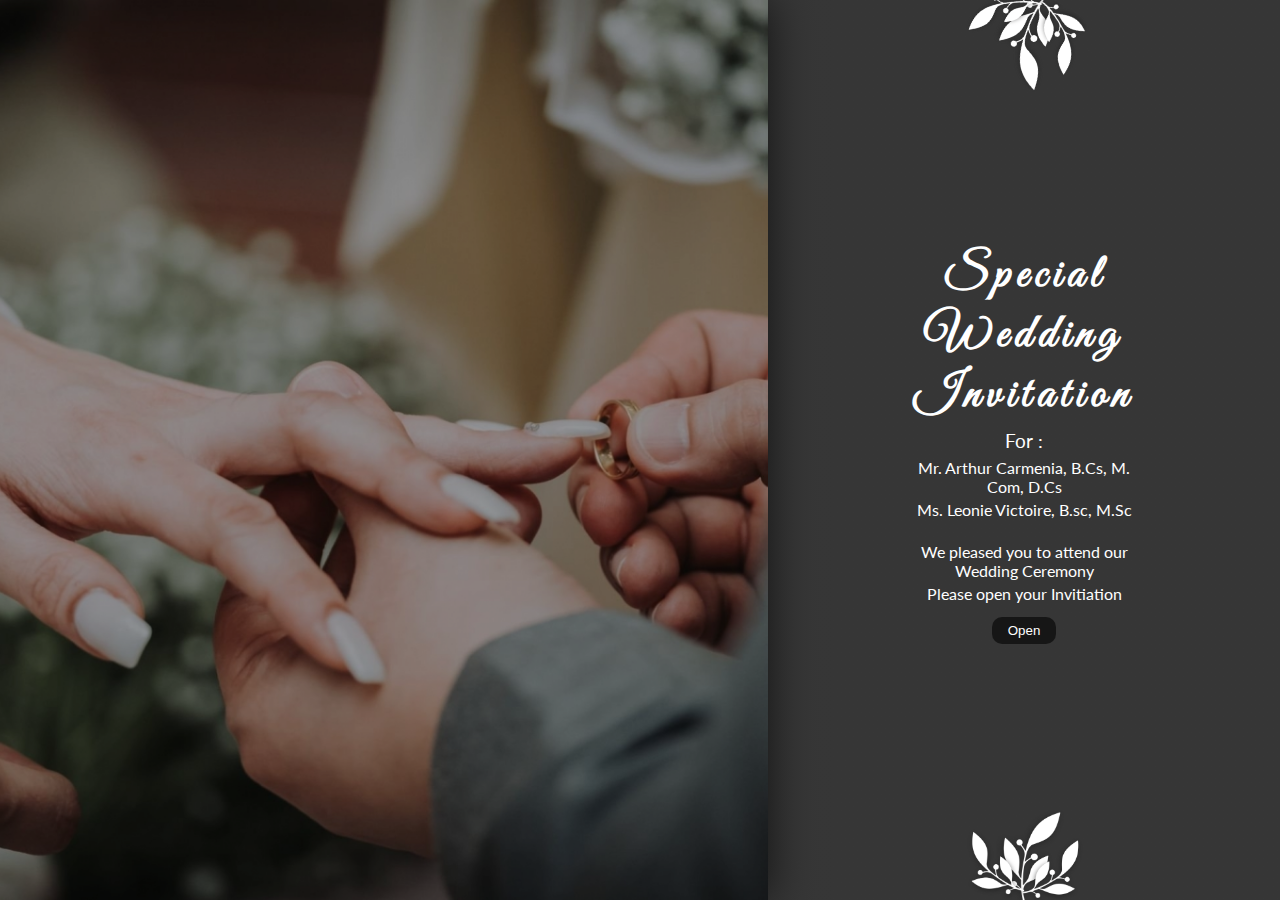
==== index.html @ edbd513b "Push H-3 UAS PBW" ====
<!DOCTYPE html>
<html lang="en">
<head>
    <meta charset="UTF-8">
    <meta http-equiv="X-UA-Compatible" content="IE=edge">

    <!-- Import Viewport Width -->
    <meta name="viewport" content="width=device-width, initial-scale=1.0">

    <!-- Import External CSS -->
    <link rel="stylesheet" href="./styles/styles.css">
    <title>Sultan and Melissa Wedding Invitation | Web Invitation Card</title>
</head>
<body>
    <article class="container">
        <section class="pos-relative" id="front-left">
            <img class="pos-absolute" src="./images/dl.beatsnoop.com-3000-VYKZ3xysHr.jpg" alt="Invitiation Card Front Layer Image" id="front-layer-image">
            <div class="pos-absolute layer"></div>
        </section>
        <section class="container pos-relative" id="front-right">
            <img class="pos-absolute border-flower" id="flower-center-bottom" src="./images/floral-border-other-invite.png" alt="">
            <img class="pos-absolute border-flower" id="flower-center-top" src="./images/floral-border-other-invite.png" alt="">
            <h1>Special Wedding Invitation</h1>
            <h2>For :</h2>
            <p id="guestName">Mr. Arthur Carmenia, B.Cs, M. Com, D.Cs</p>
            <p>Ms. Leonie Victoire, B.sc, M.Sc</p>
            <br>
            <p>We pleased you to attend our Wedding Ceremony</p>
            <p>Please open your Invitiation</p>
            <!-- untuk Action jangan lupa diganti action="./content/index.html" -->
            <form onsubmit="changeHtml()" action="#"> 
                <input type="submit" id="open-invit" value="Open">
            </form>
            </section>
        </section>
    </article>
    <!-- Import External JavaScript -->
    <script src="./config/config.js"></script>
</body>
</html>
---- styles/styles.css ----
@import url('https://fonts.googleapis.com/css2?family=Great+Vibes&family=Josefin+Sans:wght@300;400;500&family=Lato&family=Montserrat:wght@400;500&family=Parisienne&family=Playfair+Display:wght@400;500;700&family=Roboto:wght@400;500&family=Tangerine:wght@400;700&display=swap');

@keyframes audSpin {
    from {
        transform: rotate(0deg);
    } to {
        transform: rotate(360deg);
    }
}

/* @keyframes flowerSpin {
    from {
        transform: scaleX(-1) scaleY(-1) rotate(30deg);
    } to {
        transform: scaleX(-1) scaleY(-1) rotate(-30deg);
    }
} */

@keyframes changeHtml {
    from {
        opacity: 100%;
    } to {
        opacity: 0%;
    }
}

* {
    box-sizing: border-box;
    margin: 0;
    padding: 0;
}

html {
    width: 100vw;
    height: 100vh;
}

body {
    width: 100vw;
    height: 100vh;
}

.container {
    width: 100vw;
    height: 100vh;
    display: flex;
    flex-direction: row;
}

.pos-relative {
    position: relative;
}

.pos-absolute {
    position: absolute;
}

.layer {
    width: 100%;
    height: 100%;
    background-color: rgba(0, 0, 0, 0.364);
}

.editTombol {
    color: black;
    align-self: center;
}

#front-left {
    width: 60%;
    height: 100%;
}

#aud-wrapper {
    bottom: 0;
    text-decoration: none;
    color: black;
}

#aud-controller {
    display: flex;
    margin: 12px;
    bottom: 0;
    width: 55px;
    height: 55px;
    border-radius: 100%;
    background-color: rgba(255, 219, 173, 0.755);
}

#aud-ico {
    width: 25px;
    left: 15%;
    right: 22%;
    top: 25%;
    margin-left: auto;
    margin-right: auto;
    transform: rotate(0deg);
    /* animation: audSpin 10s linear infinite; */
}

#front-right {
    padding: 0px 140px;
    width: 40%;
    height: 100%;
    background-image: 
    linear-gradient(to right, rgba(21, 21, 21, 0.858) 100%, rgba(33, 33, 33, 0.912) 50%);
    flex-direction: column;
    align-items: center;
    justify-content: center;
    font-family: 'Lato', sans-serif;
    color: white;
}

#front-right h1 {
    font-family: 'Great Vibes', cursive;
    font-size: 3rem;
    font-weight: 600;
    letter-spacing: 6px;
    text-align: center;
    word-wrap: break-word;
}

#front-right h2 {
    margin: 4px 0px;
    font-size: 1.2rem;
    font-weight: normal;
    text-align: center;
    word-wrap: break-word;
}

#front-right p {
    margin: 2px 0px;
    text-align: center;
}

#front-right > a > button p {
    font-weight: 500;
    font-size: 1rem;
    text-align: center;
}

#flower-center-top {
    top: -10px;
    left: auto;
    right: auto;
    transform: scaleX(-1) scaleY(-1) rotate(30deg);
    /* animation-name: flowerSpin;
    animation-duration: 8s;
    animation-fill-mode: forwards;
    animation-iteration-count: infinite; */
}

#flower-center-bottom {
    bottom: 0px;
    left: auto;
    right: auto;
    transform: scaleX(-1);
}

.border-flower {
    width: 25%;
}

#front-layer-image {
    width: 100%;
    height: 100%;
    object-fit: cover;
    box-shadow: 0px 0px 42px black;
}

#open-invit {
    margin: 12px;
    padding: 6px 16px;
    border: 0px;
    border-radius: 10px;
    color: white;
    background-color: rgba(0, 0, 0, 0.59);
}

#open-invit:hover {
    margin: 12px;
    padding: 6px 16px;
    border: 0px;
    border-radius: 10px;
    color: white;
    background-color: rgba(0, 0, 0, 0.636);
}
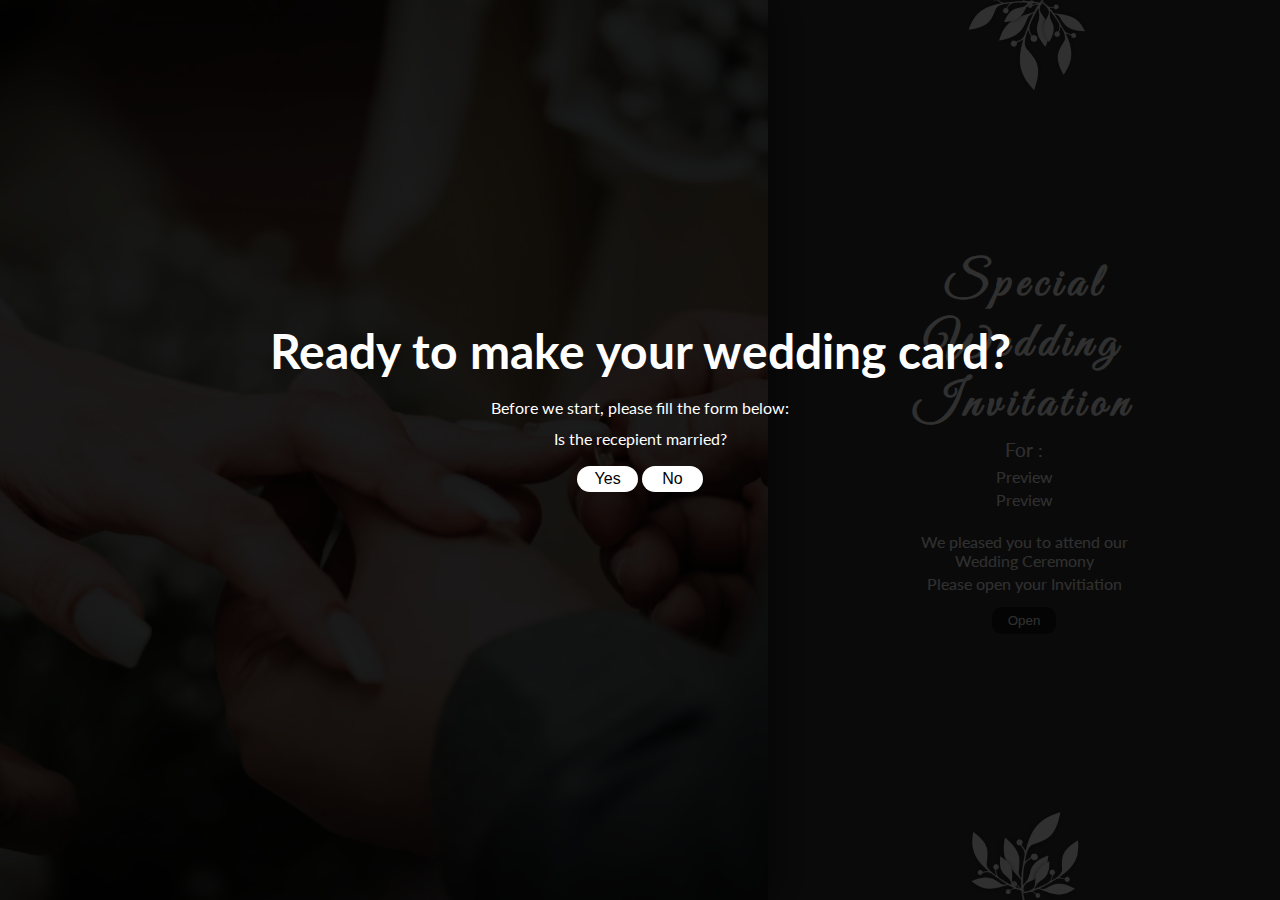
==== commit b0386365: "Push H-1 UAS PBW" ====
--- a/index.html
+++ b/index.html
@@ -4,15 +4,24 @@
     <meta charset="UTF-8">
     <meta http-equiv="X-UA-Compatible" content="IE=edge">
 
+    <!-- Preload and Prefetch -->
+    <link rel="prefetch" href="./styles/styles.css">
+    <link rel="preload" href="./images/dl.beatsnoop.com-3000-VYKZ3xysHr.jpg" as="image">
+    <link rel="preload" href="./images/floral-border-other-invite.png" as="image">
+    <link rel="preload" href="./images/floral-border-other-invite.png" as="image">
+    <link rel="preload" href="../content/images/border_frame_corner.png" as="image">
+    <link rel="preload" href="../content/images/border_third_corner.png" as="image">
+    <link rel="preload" href="./images/dl.beatsnoop.com-3000-VYKZ3xysHr.jpg" as="image">
+
     <!-- Import Viewport Width -->
     <meta name="viewport" content="width=device-width, initial-scale=1.0">
-
+    
     <!-- Import External CSS -->
     <link rel="stylesheet" href="./styles/styles.css">
     <title>Sultan and Melissa Wedding Invitation | Web Invitation Card</title>
 </head>
 <body>
-    <article class="container">
+    <article class="container" id="articleUtama">
         <section class="pos-relative" id="front-left">
             <img class="pos-absolute" src="./images/dl.beatsnoop.com-3000-VYKZ3xysHr.jpg" alt="Invitiation Card Front Layer Image" id="front-layer-image">
             <div class="pos-absolute layer"></div>
@@ -22,8 +31,8 @@
             <img class="pos-absolute border-flower" id="flower-center-top" src="./images/floral-border-other-invite.png" alt="">
             <h1>Special Wedding Invitation</h1>
             <h2>For :</h2>
-            <p id="guestName">Mr. Arthur Carmenia, B.Cs, M. Com, D.Cs</p>
-            <p>Ms. Leonie Victoire, B.sc, M.Sc</p>
+            <p id="guestNameHusband">Preview</p>
+            <p id="guestNameWife">Preview</p>
             <br>
             <p>We pleased you to attend our Wedding Ceremony</p>
             <p>Please open your Invitiation</p>
@@ -33,8 +42,125 @@
             </form>
             </section>
         </section>
+        <section class="popup" id="popup">
+            <div class="popup-content" id="outerPopup">
+                <div class="popup-header">
+                    <h2 id="titlePopUp">Ready to make your wedding card?</h2>
+                </div>
+                <div class="popup-body">
+                    <form name="formTemplate" id="formTemplate" action="#">
+                        <section id="formOne">
+                            <p id="bodyPopUp">Before we start, please fill the form below:</p>
+                            <p for="recepientInfo">Is the recepient married?</p>
+                            <input type="button" name="yes" value="Yes">
+                            <input type="button" name="no" value="No">
+                        </section>
+                        <section id="formTwoYes">
+                            <label for="recepientHus">Recepient Husband</label><br>
+                            <input type="text" name="recepientHus" id="recepientHus" placeholder="Write the Male Recipient here..."><br>
+                            <label for="recepientWife">Recepient Wife</label><br>
+                            <input type="text" name="recepientWife" id="recepientWife" placeholder="Write the Female Recipient here..."><br>
+                            <input type="button" name="nextYes" value="Next">
+                        </section>
+                        <section id="formTwoNo">
+                            <label for="recepient">Recepient's name</label><br>
+                            <input type="text" name="recepient" id="recepient" placeholder="Write the Recipient name here..."><br>
+                            <input type="button" name="nextNo" value="Next">
+                        </section>
+                        <section id="formThree">
+                            <label for="gloomName">Gloom's name</label><br>
+                            <input type="text" name="gloomName" id="gloomNames" placeholder="Write the Male Gloom here..." required><br>
+                            <label for="brideName">Bride's name</label><br>
+                            <input type="text" name="brideName" id="brideNames" placeholder="Write the Female Bride here..." required><br>
+                            <input type="submit" name="finish" value="Finish">
+                        </section>
+                    </form>
+                </div>
+        </section>
     </article>
+
+    <!-- Second Article or Content -->
+    <article id="articleKedua">
+        <!-- Bagian Atas -->
+        <section class="d-flex position-relative" id="bagAtas">
+            <h1 id="innerGuestName"></h1>
+            <p>We are delighted to invite you and your wife to join us in celebrating our wedding. We will be celebrating the foundation of our family at the event we will be holding. We are very happy to be sharing this special day with you and we hope you will be able to come and celebrate with us.</p>
+            <p>Sincerely,</p>
+            <p><p id="gloomName"></p> & <p id="brideName"></p></p>
+            <img src="../content/images/border_frame_corner.png" class="position-absolute border-img" alt="Border Image Corner" id="atasKiri">
+            <img src="../content/images/border_frame_corner.png" class="position-absolute border-img" alt="Border Image Corner" id="atasKanan">
+            <img src="../content/images/border_frame_corner.png" class="position-absolute border-img" alt="Border Image Corner" id="bawahKanan">
+            <img src="../content/images/border_frame_corner.png" class="position-absolute border-img" alt="Border Image Corner" id="bawahKiri">
+        </section>
+        <section class="d-flex position-relative" id="bagTengah">
+            <figure>
+                <div class="pos-absolute layer"></div>
+            </figure>
+            <figcaption class="d-flex position-relative">
+                <p id="gloomNameBig">Sultan Ahmed, B. Cs, M. Cs</p>
+                <p id="Dan">&</p>
+                <p id="brideNameBig">Melissa Pristina, B. Ec</p>
+                <p id="caption">Counted from 2nd January 2023 has been Married with promises and a dowry of 1Kg Pure Gold</p>
+                <img src="../content/images/border_third_corner.png" class="position-absolute border-img" alt="Border Image Corner" id="tengahBawah2">
+                <img src="../content/images/border_third_corner.png" class="position-absolute border-img" alt="Border Image Corner" id="tengahBawah">
+            </figcaption>
+            <img src="../content/images/border_frame_corner.png" class="position-absolute border-img" alt="Border Image Corner" id="atasKanan2">
+        </section>
+        <section class="d-flex position-relative" id="bagBawah">
+            <figcaption class="d-flex position-relative">
+                <iframe src="https://www.google.com/maps/embed?pb=!1m18!1m12!1m3!1d6806.519164166988!2d110.38473970522638!3d-6.955193199246089!2m3!1f0!2f0!3f0!3m2!1i1024!2i768!4f13.1!3m3!1m2!1s0x2e70f359c3046965%3A0x598dbf83dc46027f!2sMarina%20Convention%20Center!5e0!3m2!1sid!2sid!4v1672043533707!5m2!1sid!2sid" width="600" height="450" style="border:0;" allowfullscreen="" loading="lazy" referrerpolicy="no-referrer-when-downgrade"></iframe>
+                <section id="isiDenah">
+                    <h1>Held at:</h1>
+                    <p>Marina Convention Center, Villa Marina Street, No. 1, West Semarang</p>
+                </section>
+                <img src="../content/images/border_third_corner.png" class="position-absolute border-img" alt="Border Image Corner" id="tengahBawah">
+                <img src="../content/images/border_third_corner.png" class="position-absolute border-img" alt="Border Image Corner" id="tengahAtas">
+                <img src="../content/images/border_third_corner.png" class="position-absolute border-img" alt="Border Image Corner" id="tengahAtas2">
+                <img src="../content/images/border_third_corner.png" class="position-absolute border-img" alt="Border Image Corner" id="tengahBawah2">
+            </figcaption>
+            <figure class="position-relative">
+                <div class="position-absolute layer-darker"></div>
+                <img class="position-absolute" src="../content/images/pngfind.com-calendar-icon-png-1819644.png" alt="Calendar Image" id="kalender">
+                <p class="position-absolute" id="eventDate">Sunday, 8th January 2023</p>
+                <img class="position-absolute" src="../content/images/toppng.com-browser-history-clock-icon-vector-white-541x541.png" alt="Clock Image" id="jam">
+                <p class="position-absolute eventTimeStyle" id="eventTimeBeg">07.00 AM</p>
+                <p class="position-absolute eventTimeStyle" id="eventTimeMid">Until</p>
+                <p class="position-absolute eventTimeStyle" id="eventTimeEnd">02.00 PM</p>
+            </figure>
+        </section>
+        <section class="d-flex position-relative" id="bagDoa">
+            <figure>
+                <div class="position-absolute layer-darker"></div>
+                <section class="position-absolute" id="formDoa">
+                    <h1 id="doaTitle">Send us your Du'a</h1>
+                    <form name="doaGuest" action="#" method="post">
+                        <label for="doa">Your Du'a</label><br>
+                        <input type="text" title="doa" name="doa" id="doa" value="" placeholder="Write your Du'a" required><br>
+                        <label for="nama">Your Name</label><br>
+                        <input type="text" title="nama" name="nama" id="nama" value="" placeholder="Write your name (Not Required)">
+                        <input type="submit" value="Send" id="submitDoa">
+                    </form>
+                </section>
+            </figure>
+            <figcaption class="position-relative">
+                <section class="position-absolute" id="doaWrap">
+                    <h1 id="doaChatTitle">Wishes and Du'a</h1>
+                    <section id="chatDoa">
+                    </section>
+                </section>
+            </figcaption>
+        </section>
+        <!-- <a href="#" title="atas" id="keAtas">
+            <div class="arrowTop position-fixed"></div>
+        </a>
+        <a href="#" title="bawah" id="keBawah">
+            <div class="arrowBottom position-fixed"></div>
+        </a> -->
+    </article>
+
+    <!-- BGM for the web -->
+    <audio src="./music/I Choose you Wedding BGM.mp3" id="bgm"></audio>
     <!-- Import External JavaScript -->
-    <script src="./config/config.js"></script>
+    <script src="./config/config.js" id="firstJs"></script>
 </body>
 </html>--- a/styles/styles.css
+++ b/styles/styles.css
@@ -16,11 +16,28 @@
     }
 } */
 
-@keyframes changeHtml {
+@keyframes fadeOut {
     from {
         opacity: 100%;
     } to {
         opacity: 0%;
+    }
+}
+
+@keyframes fadeIn {
+    from {
+        opacity: 0%;
+    } to {
+        opacity: 100%;
+    }
+}
+
+@keyframes swipeUp {
+    from {
+        transform: translateY(0);
+    }
+    to {
+        transform: translateY(100%);
     }
 }
 
@@ -30,14 +47,12 @@
     padding: 0;
 }
 
-html {
-    width: 100vw;
-    height: 100vh;
-}
-
 body {
     width: 100vw;
     height: 100vh;
+    animation: fadeIn;
+    animation-duration: 0.8s;
+    animation-fill-mode: forwards;
 }
 
 .container {
@@ -184,4 +199,129 @@
     border-radius: 10px;
     color: white;
     background-color: rgba(0, 0, 0, 0.636);
+}
+
+.popup {
+    display: flex;
+    position: absolute;
+    width: 100%;
+    height: 100%;
+    background-color: rgba(0, 0, 0, 0.813);
+    color: white;
+    font-family: 'Lato', sans-serif;
+    flex-direction: column;
+    align-items: center;
+    justify-content: center;
+    text-align: center;
+}
+
+#titlePopUp {
+    font-size: 3em;
+    margin-bottom: 0.4em;
+}
+
+div:where(.popup-body) > p{
+    font-size: 1.2em;
+    margin-bottom: 0.4em;
+}
+
+#formTemplate, table {
+    margin: 0px auto;
+}
+
+td:has(label) {
+    width: auto;
+    padding: 0px 6px;
+}
+
+#formTemplate > label {
+    font-size: 1em;
+    margin-left: 0.4em;
+    margin-bottom: 0.4em;
+}
+
+#formTemplate > section > input:is([type=button], [type=submit]) {
+    border: 0px;
+    width: 3.8em;
+    font-size: 1em;
+    padding: 0.25em 0.7em;
+    border-radius: 1em;
+    margin-top: 0.4em;
+    transition: 500ms;
+    background-color: white;
+}
+
+#formTemplate > section > input:is([type=button], [type=submit]):is(:hover, :focus) {
+    border: 0px;
+    width: 3.8em;
+    font-size: 1em;
+    padding: 0.25em 0.7em;
+    border-radius: 1em;
+    margin-top: 0.4em;
+    transition: 500ms;
+    background-color: rgb(203, 203, 203);
+}
+
+#formTemplate > section > input:is([name=next], [name=finish]) {
+    width: 5em;
+    font-size: 1em;
+    padding: 0.25em 0.7em;
+    border-radius: 1em;
+    margin-top: 0.4em;
+    transition: 500ms;
+    background-color: white;
+}
+
+#formTemplate > section > input:is([name=next], [name=finish]):is(:hover, :focus) {
+    width: 5em;
+    font-size: 1em;
+    padding: 0.25em 0.7em;
+    border-radius: 1em;
+    margin-top: 0.4em;
+    transition: 500ms;
+    background-color: rgb(203, 203, 203);
+}
+
+input[type=text] {
+    border: 0px;
+    height: 2.5em;
+    padding: 4px 12px;
+    border-radius: 1em;
+    margin: 8px 0px;
+}
+
+input[type=text]::placeholder {
+    font-size: 0.8em;
+    text-align: center;
+}
+
+#formOne, #formTwoYes, #formTwoNo, #formThree {
+    height: 180px;
+}
+
+#formOne {
+    display: block;
+}
+
+#formOne p {
+    margin-bottom: 12px;
+}
+
+#formTwoYes {
+    margin-top: 12px;
+    display: none;
+}
+
+#formTwoNo {
+    margin-top: 12px;
+    display: none;
+}
+
+#formThree {
+    margin-top: 12px;
+    display: none;
+}
+
+#articleKedua {
+    display: none;
 }--- a/styles/styles.css
+++ b/styles/styles.css
@@ -16,11 +16,28 @@
     }
 } */
 
-@keyframes changeHtml {
+@keyframes fadeOut {
     from {
         opacity: 100%;
     } to {
         opacity: 0%;
+    }
+}
+
+@keyframes fadeIn {
+    from {
+        opacity: 0%;
+    } to {
+        opacity: 100%;
+    }
+}
+
+@keyframes swipeUp {
+    from {
+        transform: translateY(0);
+    }
+    to {
+        transform: translateY(100%);
     }
 }
 
@@ -30,14 +47,12 @@
     padding: 0;
 }
 
-html {
-    width: 100vw;
-    height: 100vh;
-}
-
 body {
     width: 100vw;
     height: 100vh;
+    animation: fadeIn;
+    animation-duration: 0.8s;
+    animation-fill-mode: forwards;
 }
 
 .container {
@@ -184,4 +199,129 @@
     border-radius: 10px;
     color: white;
     background-color: rgba(0, 0, 0, 0.636);
+}
+
+.popup {
+    display: flex;
+    position: absolute;
+    width: 100%;
+    height: 100%;
+    background-color: rgba(0, 0, 0, 0.813);
+    color: white;
+    font-family: 'Lato', sans-serif;
+    flex-direction: column;
+    align-items: center;
+    justify-content: center;
+    text-align: center;
+}
+
+#titlePopUp {
+    font-size: 3em;
+    margin-bottom: 0.4em;
+}
+
+div:where(.popup-body) > p{
+    font-size: 1.2em;
+    margin-bottom: 0.4em;
+}
+
+#formTemplate, table {
+    margin: 0px auto;
+}
+
+td:has(label) {
+    width: auto;
+    padding: 0px 6px;
+}
+
+#formTemplate > label {
+    font-size: 1em;
+    margin-left: 0.4em;
+    margin-bottom: 0.4em;
+}
+
+#formTemplate > section > input:is([type=button], [type=submit]) {
+    border: 0px;
+    width: 3.8em;
+    font-size: 1em;
+    padding: 0.25em 0.7em;
+    border-radius: 1em;
+    margin-top: 0.4em;
+    transition: 500ms;
+    background-color: white;
+}
+
+#formTemplate > section > input:is([type=button], [type=submit]):is(:hover, :focus) {
+    border: 0px;
+    width: 3.8em;
+    font-size: 1em;
+    padding: 0.25em 0.7em;
+    border-radius: 1em;
+    margin-top: 0.4em;
+    transition: 500ms;
+    background-color: rgb(203, 203, 203);
+}
+
+#formTemplate > section > input:is([name=next], [name=finish]) {
+    width: 5em;
+    font-size: 1em;
+    padding: 0.25em 0.7em;
+    border-radius: 1em;
+    margin-top: 0.4em;
+    transition: 500ms;
+    background-color: white;
+}
+
+#formTemplate > section > input:is([name=next], [name=finish]):is(:hover, :focus) {
+    width: 5em;
+    font-size: 1em;
+    padding: 0.25em 0.7em;
+    border-radius: 1em;
+    margin-top: 0.4em;
+    transition: 500ms;
+    background-color: rgb(203, 203, 203);
+}
+
+input[type=text] {
+    border: 0px;
+    height: 2.5em;
+    padding: 4px 12px;
+    border-radius: 1em;
+    margin: 8px 0px;
+}
+
+input[type=text]::placeholder {
+    font-size: 0.8em;
+    text-align: center;
+}
+
+#formOne, #formTwoYes, #formTwoNo, #formThree {
+    height: 180px;
+}
+
+#formOne {
+    display: block;
+}
+
+#formOne p {
+    margin-bottom: 12px;
+}
+
+#formTwoYes {
+    margin-top: 12px;
+    display: none;
+}
+
+#formTwoNo {
+    margin-top: 12px;
+    display: none;
+}
+
+#formThree {
+    margin-top: 12px;
+    display: none;
+}
+
+#articleKedua {
+    display: none;
 }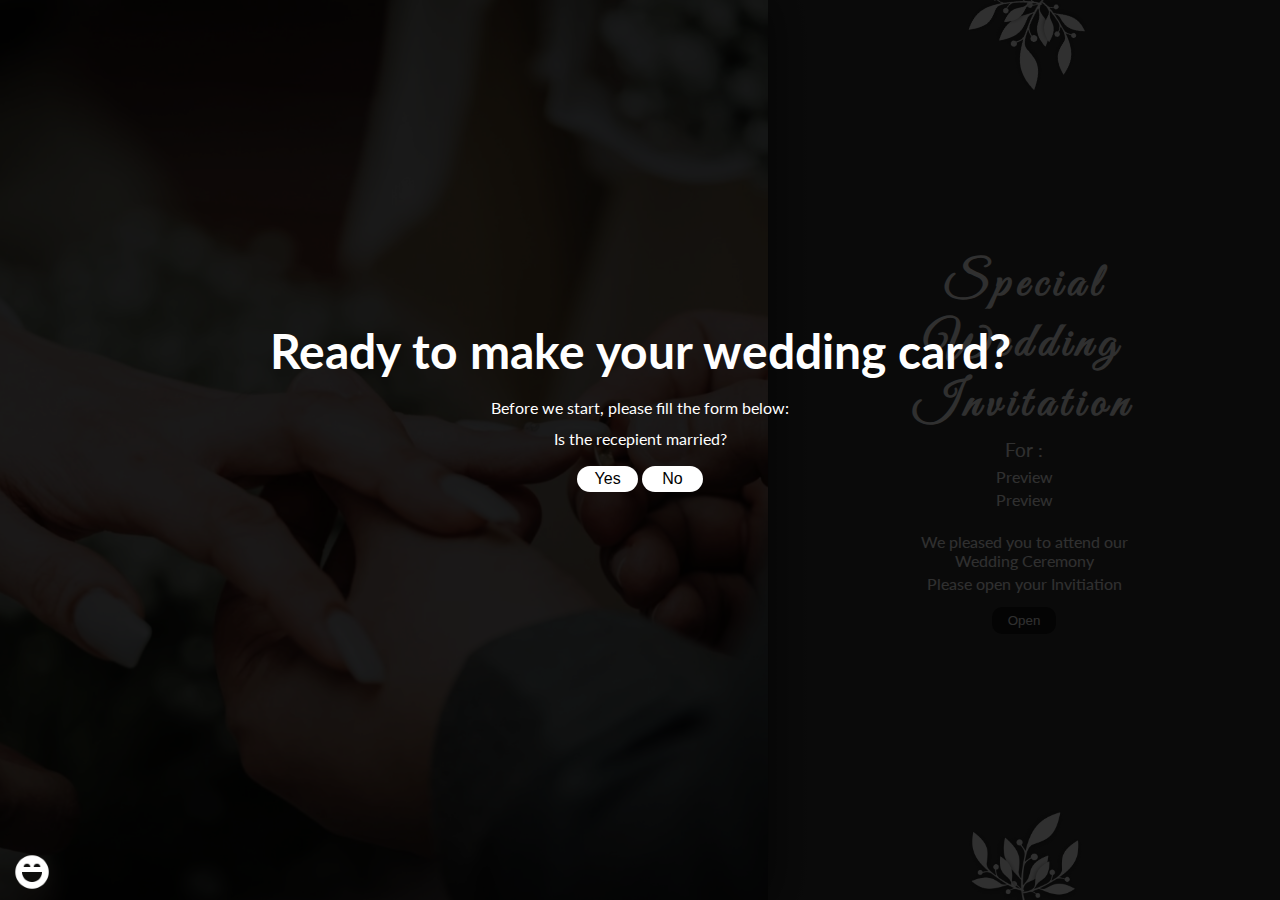
==== commit 350e2f3a: "Bismillah, Seratus!!!" ====
--- a/index.html
+++ b/index.html
@@ -4,23 +4,34 @@
     <meta charset="UTF-8">
     <meta http-equiv="X-UA-Compatible" content="IE=edge">
 
-    <!-- Preload and Prefetch -->
-    <link rel="prefetch" href="./styles/styles.css">
-    <link rel="preload" href="./images/dl.beatsnoop.com-3000-VYKZ3xysHr.jpg" as="image">
-    <link rel="preload" href="./images/floral-border-other-invite.png" as="image">
-    <link rel="preload" href="./images/floral-border-other-invite.png" as="image">
-    <link rel="preload" href="../content/images/border_frame_corner.png" as="image">
-    <link rel="preload" href="../content/images/border_third_corner.png" as="image">
-    <link rel="preload" href="./images/dl.beatsnoop.com-3000-VYKZ3xysHr.jpg" as="image">
-
     <!-- Import Viewport Width -->
     <meta name="viewport" content="width=device-width, initial-scale=1.0">
     
     <!-- Import External CSS -->
     <link rel="stylesheet" href="./styles/styles.css">
-    <title>Sultan and Melissa Wedding Invitation | Web Invitation Card</title>
+    <link rel="shortcut icon" href="./favicon/favicon.ico" type="image/x-icon">
+    <title>Make your own Wedding Invitation Card | Digital Invitation Card Maker</title>
 </head>
 <body>
+    <header class="pos-absolute">
+        <nav id="hoverNav">
+            <div class="menuItems" id="menuDown">
+                <img src="./content/images/triangle-up.png" alt="Down Button" id="downIcon">
+            </div>
+            <div class="menuItems" id="menuUp">
+                <img src="./content/images/triangle-up.png" alt="Up Button" id="upIcon">
+            </div>
+            <div class="menuItems" id="menuMusic">
+                <img src="./content/images/music-logo.png" alt="Music Icon" id="musicIcon">
+            </div>
+            <div class="menuItems" id="menuWa">
+                <img src="./content/images/logo-whatsapp-png-46041.png" alt="WhatsApp Logo" id="waIcon">
+            </div>
+            <div class="menuItems" id="menu">
+                <img src="./content/images/menu-icon.png" alt="Smiley Face" id="menuMainImage">
+            </div>
+        </nav>
+    </header>
     <article class="container" id="articleUtama">
         <section class="pos-relative" id="front-left">
             <img class="pos-absolute" src="./images/dl.beatsnoop.com-3000-VYKZ3xysHr.jpg" alt="Invitiation Card Front Layer Image" id="front-layer-image">
@@ -57,28 +68,63 @@
                         </section>
                         <section id="formTwoYes">
                             <label for="recepientHus">Recepient Husband</label><br>
-                            <input type="text" name="recepientHus" id="recepientHus" placeholder="Write the Male Recipient here..."><br>
+                            <input type="text" name="recepientHus" id="recepientHus" placeholder="Write the Male Recipient here..." required><br>
                             <label for="recepientWife">Recepient Wife</label><br>
-                            <input type="text" name="recepientWife" id="recepientWife" placeholder="Write the Female Recipient here..."><br>
-                            <input type="button" name="nextYes" value="Next">
+                            <input type="text" name="recepientWife" id="recepientWife" placeholder="Write the Female Recipient here..." required><br>
+                            <input type="submit" name="nextYes" value="Next">
                         </section>
                         <section id="formTwoNo">
                             <label for="recepient">Recepient's name</label><br>
-                            <input type="text" name="recepient" id="recepient" placeholder="Write the Recipient name here..."><br>
-                            <input type="button" name="nextNo" value="Next">
+                            <input type="text" name="recepient" id="recepient" placeholder="Write the Recipient name here..." required><br>
+                            <input type="submit" name="nextNo" value="Next">
                         </section>
                         <section id="formThree">
                             <label for="gloomName">Gloom's name</label><br>
                             <input type="text" name="gloomName" id="gloomNames" placeholder="Write the Male Gloom here..." required><br>
                             <label for="brideName">Bride's name</label><br>
                             <input type="text" name="brideName" id="brideNames" placeholder="Write the Female Bride here..." required><br>
-                            <input type="submit" name="finish" value="Finish">
+                            <input type="submit" name="nextBride" value="Next">
+                        </section>
+                        <section id="formFour">
+                            <div id="formFourContainer">
+                                <section>
+                                    <label for="marriedDates">When you were married?</label><br>
+                                    <input type="text" name="marriedDates" id="marriedDates" placeholder="Example: 2nd December 2022" required><br>
+                                    <label for="dowry">What is the dowry?</label><br>
+                                    <input type="text" name="dowry" id="dowrys" placeholder="Example: 1kg of gold" required><br>
+                                </section>
+                                <section>
+                                    <label for="reservationDate">When the reservation held??</label><br>
+                                    <input type="text" name="reservationDate" id="reservationDates" placeholder="Example: Sunday, 8th December 2022" required><br>
+                                    <label for="reservationTime">What time?</label><br>
+                                    <input type="text" name="reservationTime" id="reservationTimes" placeholder="Example: 10.00 AM - 02.00 PM" required><br>
+                                </section>
+                            </div>
+                            <div id="formFourSubmit">
+                                <input type="submit" name="nextDate" value="Next">
+                            </div>
+                        </section>
+                        <section id="formFive">
+                            <div id="formFiveContainer">
+                                <section>
+                                    <iframe width="560" height="315" src="https://www.youtube.com/embed/DoermQXqTuM?" title="YouTube video player" frameborder="0" allow="accelerometer; autoplay; clipboard-write; encrypted-media; gyroscope; picture-in-picture; web-share" allowfullscreen></iframe>
+                                </section>
+                                <section id="formMap">
+                                    <label for="eventAddress">Where the event will be held?</label><br>
+                                    <input type="text" name="eventAddress" id="eventAddress" placeholder="Example: (In the video)" required><br>
+                                    <label for="embedMaps">Paste the embed maps</label><br>
+                                    <textarea type="text" name="embedMaps" id="embedMaps" placeholder="Example: (In the video)" rows="12" cols="20" required></textarea><br>
+                                </section>
+                            </div>
+                            <div id="formFiveSubmit">
+                                <input type="submit" name="finish" value="Finish">
+                            </div>
                         </section>
                     </form>
                 </div>
+            </div>
         </section>
     </article>
-
     <!-- Second Article or Content -->
     <article id="articleKedua">
         <!-- Bagian Atas -->
@@ -100,7 +146,7 @@
                 <p id="gloomNameBig">Sultan Ahmed, B. Cs, M. Cs</p>
                 <p id="Dan">&</p>
                 <p id="brideNameBig">Melissa Pristina, B. Ec</p>
-                <p id="caption">Counted from 2nd January 2023 has been Married with promises and a dowry of 1Kg Pure Gold</p>
+                <p id="caption">Counted from <span id="marriedDate">asas</span> has been Married with promises and a dowry of <span id="dowryName"></span></p>
                 <img src="../content/images/border_third_corner.png" class="position-absolute border-img" alt="Border Image Corner" id="tengahBawah2">
                 <img src="../content/images/border_third_corner.png" class="position-absolute border-img" alt="Border Image Corner" id="tengahBawah">
             </figcaption>
@@ -108,10 +154,12 @@
         </section>
         <section class="d-flex position-relative" id="bagBawah">
             <figcaption class="d-flex position-relative">
-                <iframe src="https://www.google.com/maps/embed?pb=!1m18!1m12!1m3!1d6806.519164166988!2d110.38473970522638!3d-6.955193199246089!2m3!1f0!2f0!3f0!3m2!1i1024!2i768!4f13.1!3m3!1m2!1s0x2e70f359c3046965%3A0x598dbf83dc46027f!2sMarina%20Convention%20Center!5e0!3m2!1sid!2sid!4v1672043533707!5m2!1sid!2sid" width="600" height="450" style="border:0;" allowfullscreen="" loading="lazy" referrerpolicy="no-referrer-when-downgrade"></iframe>
+                <section id="iframeMaps">
+                    <iframe src="https://www.google.com/maps/embed?pb=!1m18!1m12!1m3!1d6806.519164166988!2d110.38473970522638!3d-6.955193199246089!2m3!1f0!2f0!3f0!3m2!1i1024!2i768!4f13.1!3m3!1m2!1s0x2e70f359c3046965%3A0x598dbf83dc46027f!2sMarina%20Convention%20Center!5e0!3m2!1sid!2sid!4v1672043533707!5m2!1sid!2sid" width="600" height="450" style="border:0;" allowfullscreen="" loading="lazy" referrerpolicy="no-referrer-when-downgrade"></iframe>
+                </section>
                 <section id="isiDenah">
                     <h1>Held at:</h1>
-                    <p>Marina Convention Center, Villa Marina Street, No. 1, West Semarang</p>
+                    <p id="eventAddressReady">Marina Convention Center, Villa Marina Street, No. 1, West Semarang</p>
                 </section>
                 <img src="../content/images/border_third_corner.png" class="position-absolute border-img" alt="Border Image Corner" id="tengahBawah">
                 <img src="../content/images/border_third_corner.png" class="position-absolute border-img" alt="Border Image Corner" id="tengahAtas">
@@ -143,6 +191,10 @@
                 </section>
             </figure>
             <figcaption class="position-relative">
+                <img src="../content/images/border_third_corner.png" class="position-absolute border-img" alt="Border Image Corner" id="tengahBawah">
+                <img src="../content/images/border_third_corner.png" class="position-absolute border-img" alt="Border Image Corner" id="tengahAtas">
+                <img src="../content/images/border_third_corner.png" class="position-absolute border-img" alt="Border Image Corner" id="tengahAtas2">
+                <img src="../content/images/border_third_corner.png" class="position-absolute border-img" alt="Border Image Corner" id="tengahBawah2">
                 <section class="position-absolute" id="doaWrap">
                     <h1 id="doaChatTitle">Wishes and Du'a</h1>
                     <section id="chatDoa">
@@ -150,17 +202,12 @@
                 </section>
             </figcaption>
         </section>
-        <!-- <a href="#" title="atas" id="keAtas">
-            <div class="arrowTop position-fixed"></div>
-        </a>
-        <a href="#" title="bawah" id="keBawah">
-            <div class="arrowBottom position-fixed"></div>
-        </a> -->
     </article>
 
     <!-- BGM for the web -->
     <audio src="./music/I Choose you Wedding BGM.mp3" id="bgm"></audio>
+
     <!-- Import External JavaScript -->
-    <script src="./config/config.js" id="firstJs"></script>
+    <script src="/config/config.js" id="firstJs"></script>
 </body>
 </html>--- a/styles/styles.css
+++ b/styles/styles.css
@@ -15,6 +15,22 @@
         transform: scaleX(-1) scaleY(-1) rotate(-30deg);
     }
 } */
+
+@keyframes smileySpinIn {
+    from {
+        transform: rotate(0deg);
+    } to {
+        transform: rotate(180deg);
+    }
+}
+
+@keyframes smileySpinOut {
+    from {
+        transform: rotate(180deg);
+    } to {
+        transform: rotate(0deg);
+    }
+}
 
 @keyframes fadeOut {
     from {
@@ -38,6 +54,86 @@
     }
     to {
         transform: translateY(100%);
+    }
+}
+
+@keyframes menuWaIn {
+    from {
+        transform: translateX(0em);
+        opacity: 0%;
+    } to {
+        transform: translateX(calc(4.5em * 1));
+        opacity: 100%;
+    }
+}
+
+@keyframes menuWaOut {
+    from {
+        transform: translateX(calc(4.5em * 1));
+        opacity: 100%;
+    } to {
+        transform: translateX(0em);
+        opacity: 0%;
+    }
+}
+
+@keyframes menuMusicIn {
+    from {
+        transform: translateX(0em);
+        opacity: 0%;
+    } to {
+        transform: translateX(calc(4.5em * 2));
+        opacity: 100%;
+    }
+}
+
+@keyframes menuMusicOut {
+    from {
+        transform: translateX(calc(4.5em * 2));
+        opacity: 100%;
+    } to {
+        transform: translateX(0em);
+        opacity: 0%;
+    }
+}
+
+@keyframes menuUpIn {
+    from {
+        transform: translateX(0em);
+        opacity: 0%;
+    } to {
+        transform: translateX(calc(4.5em * 3));
+        opacity: 100%;
+    }
+}
+
+@keyframes menuUpOut {
+    from {
+        transform: translateX(calc(4.5em * 3));
+        opacity: 100%;
+    } to {
+        transform: translateX(0em);
+        opacity: 0%;
+    }
+}
+
+@keyframes menuDownIn {
+    from {
+        transform: translateX(0em);
+        opacity: 0%;
+    } to {
+        transform: translateX(calc(4.5em * 4));
+        opacity: 100%;
+    }
+}
+
+@keyframes menuDownOut {
+    from {
+        transform: translateX(calc(4.5em * 4));
+        opacity: 100%;
+    } to {
+        transform: translateX(0em);
+        opacity: 0%;
     }
 }
 
@@ -53,6 +149,7 @@
     animation: fadeIn;
     animation-duration: 0.8s;
     animation-fill-mode: forwards;
+    overflow: hidden;
 }
 
 .container {
@@ -295,7 +392,7 @@
     text-align: center;
 }
 
-#formOne, #formTwoYes, #formTwoNo, #formThree {
+#formOne, #formTwoYes, #formTwoNo, #formThree, #formFour, #formFive {
     height: 180px;
 }
 
@@ -322,6 +419,209 @@
     display: none;
 }
 
+#formFour {
+    margin-top: 12px;
+    display: none;
+}
+
+#formFive {
+    margin-top: 12px;
+    display: none;
+}
+
+#formFourSubmit input[type=submit] {
+    margin-left: auto;
+    margin-right: auto;
+}
+
+#formFiveSubmit input[type=submit] {
+    margin-left: auto;
+    margin-right: auto;
+}
+
 #articleKedua {
     display: none;
+}
+
+#formFourContainer {
+    width: 50vw;
+    display: flex;
+    justify-content: center;
+}
+
+#formFiveContainer {
+    width: 50vw;
+    display: flex;
+    justify-content: center;
+}
+
+#formFourContainer > section {
+    margin: 0px 12px;
+}
+
+#formFourSubmit {
+    width: 50vw;
+    display: flex;
+    justify-content: center;
+}
+
+#formFourSubmit input:is([type=button], [type=submit]) {
+    border: 0px;
+    width: 3.8em;
+    font-size: 1em;
+    padding: 0.25em 0.7em;
+    border-radius: 1em;
+    margin-top: 0.4em;
+    transition: 500ms;
+    background-color: white;
+}
+
+#formFourSubmit input:is([type=button], [type=submit]):is(:hover, :focus) {
+    border: 0px;
+    width: 3.8em;
+    font-size: 1em;
+    padding: 0.25em 0.7em;
+    border-radius: 1em;
+    margin-top: 0.4em;
+    transition: 500ms;
+    background-color: rgb(203, 203, 203);
+}
+
+#formFiveSubmit input:is([type=button], [type=submit]) {
+    border: 0px;
+    width: 3.8em;
+    font-size: 1em;
+    padding: 0.25em 0.7em;
+    border-radius: 1em;
+    margin-top: 0.4em;
+    transition: 500ms;
+    background-color: white;
+}
+
+#formFiveSubmit input:is([type=button], [type=submit]):is(:hover, :focus) {
+    border: 0px;
+    width: 3.8em;
+    font-size: 1em;
+    padding: 0.25em 0.7em;
+    border-radius: 1em;
+    margin-top: 0.4em;
+    transition: 500ms;
+    background-color: rgb(203, 203, 203);
+}
+
+#formMap {
+    margin-left: 1em;
+}
+
+#embedMaps {
+    border: 0px;
+    padding: 4px 12px;
+    border-radius: 1em;
+    margin: 8px 0px;
+}
+
+header {
+    z-index: 999;
+    bottom: 0;
+    left: 0;
+}
+
+#hoverNav {
+    width: 320px;
+    height: 60px;
+    display: grid;
+    grid-template-columns: 0.5fr 0.5fr 0.5fr 0.5fr 0.5fr;
+}
+
+.menuItems img {
+    margin-left: 12%;
+    margin-top: 12%;
+    width: 30px;
+}
+
+#menuMusic img {
+    margin-left: 9%;
+    margin-top: 12%;
+    width: 30px;
+}
+
+#menuUp img {
+    margin-left: 12%;
+    margin-top: 7%;
+    width: 30px;
+}
+
+#menuDown img {
+    transform: rotate(180deg);
+    margin-left: 12%;
+    margin-top: 15%;
+    width: 30px;
+}
+
+#menu img {
+    margin: 0px;
+    width: 100%;
+    transition: 1s;
+}
+
+#menu img:is(:hover) {
+    margin: 0px;
+    width: 100%;
+    transition: 1s;
+}
+
+.menuItems {
+    position: absolute;
+    margin : 12px 8px 8px 12px;
+    width: 2.5em;
+    height: 2.5em;
+    background-color: rgb(255, 255, 255);
+    border-radius: 50px;
+}
+
+.menuItems:is(:hover) {
+    cursor: pointer;
+}
+
+#menu {
+    background-color: transparent;
+}
+
+#menu:hover {
+}
+
+#menuWa {
+    display: none;
+    animation-name: none;
+    animation-duration: 1s;
+    animation-fill-mode: forwards;
+    opacity: 0%;
+}
+
+#menuMusic {
+    display: none;
+    animation-name: none;
+    animation-duration: 1s;
+    animation-fill-mode: forwards;
+    opacity: 0%;
+}
+
+#menuUp {
+    display: none;
+    animation-name: none;
+    animation-duration: 1s;
+    animation-fill-mode: forwards;
+    opacity: 0%;
+}
+
+#menuDown {
+    display: none;
+    animation-name: none;
+    animation-duration: 1s;
+    animation-fill-mode: forwards;
+    opacity: 0%;
+}
+
+:where(button, input:is([type=submit], [type=button])):hover {
+    cursor: pointer;
 }